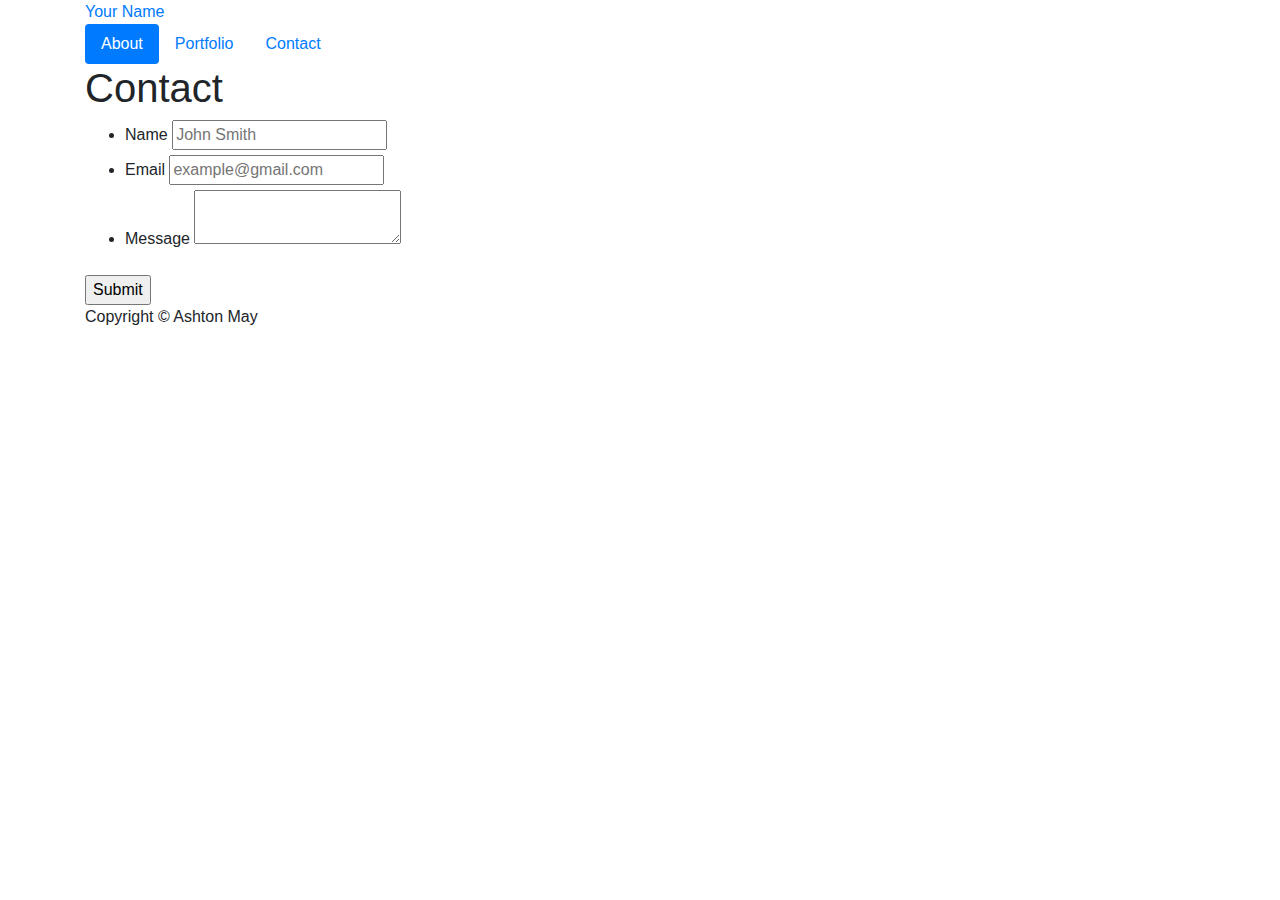
==== contact.html @ e2bc92fb "adds all docs to file" ====
<!doctype html>
<html lang="en-us">

<head>
  <meta charset="UTF-8">
  <title>Contact | Your Name</title>
  <link rel="stylesheet" type="text/css" href="assets/css/style.css">
  <link rel="stylesheet" href="https://stackpath.bootstrapcdn.com/bootstrap/4.3.1/css/bootstrap.min.css" integrity="sha384-ggOyR0iXCbMQv3Xipma34MD+dH/1fQ784/j6cY/iJTQUOhcWr7x9JvoRxT2MZw1T" crossorigin="anonymous">
</head>

<body>

  <header id="masthead">
    <div class="container">
      <a href="index.html" id="logo">Your Name</a>
      <nav>
        <ul class="nav nav-pills">
            <li class="nav-item">
              <a class="nav-link active" href="index.html">About</a>
            </li>
            <li class="nav-item">
              <a class="nav-link" href="portfolio.html">Portfolio</a>
            </li>
            <li class="nav-item">
              <a class="nav-link" href="contact.html">Contact</a>
              </li>
          </ul>
      </nav>
    </div>
  </header>

  <div id="main-container" class="container">
    <section class="main-section">
      <h1>Contact</h1>

      <form id="contact-form">
        <ul>
          <li>
            <label for="name">Name</label>
            <input type="text" id="name" name="name" placeholder="John Smith" required="required">
          </li>
          <li>
            <label for="email">Email</label>
            <input type="email" id="email" name="email" placeholder="example@gmail.com" required="required">
          </li>
          <li>
            <label for="message">Message</label>
            <textarea id="message" name="message" required="required"></textarea>
          </li>
        </ul>
        <input type="submit">
      </form>

    </section>

  </div>

  <footer>
    <div class="container">
      Copyright &copy; Ashton May 
    </div>
  </footer>
  <script src="https://code.jquery.com/jquery-3.3.1.slim.min.js" integrity="sha384-q8i/X+965DzO0rT7abK41JStQIAqVgRVzpbzo5smXKp4YfRvH+8abtTE1Pi6jizo" crossorigin="anonymous"></script>
<script src="https://cdnjs.cloudflare.com/ajax/libs/popper.js/1.14.7/umd/popper.min.js" integrity="sha384-UO2eT0CpHqdSJQ6hJty5KVphtPhzWj9WO1clHTMGa3JDZwrnQq4sF86dIHNDz0W1" crossorigin="anonymous"></script>
<script src="https://stackpath.bootstrapcdn.com/bootstrap/4.3.1/js/bootstrap.min.js" integrity="sha384-JjSmVgyd0p3pXB1rRibZUAYoIIy6OrQ6VrjIEaFf/nJGzIxFDsf4x0xIM+B07jRM" crossorigin="anonymous"></script>
</body>

</html>
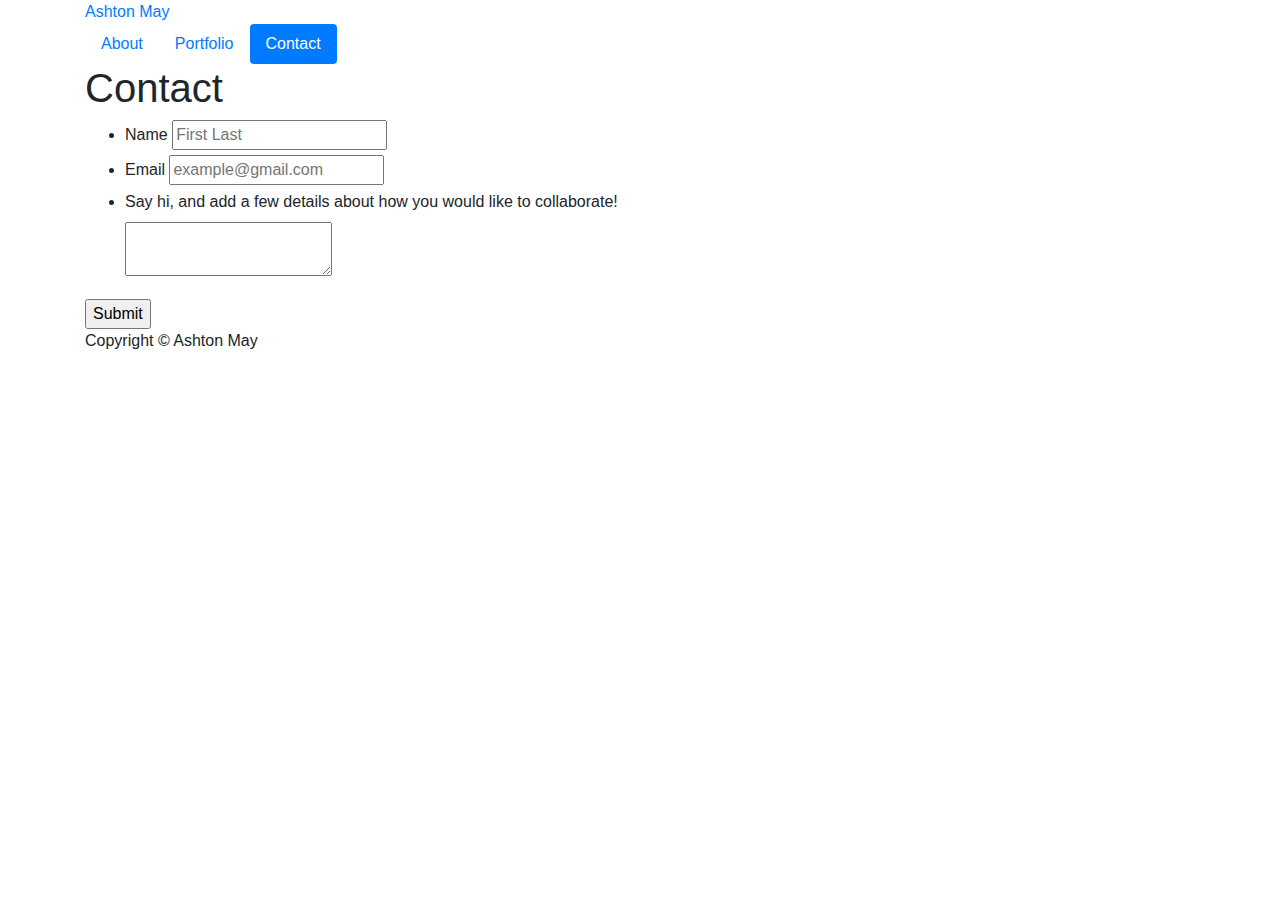
==== commit 76a0352b: "update bootstrap and personailze" ====
--- a/contact.html
+++ b/contact.html
@@ -3,7 +3,7 @@
 
 <head>
   <meta charset="UTF-8">
-  <title>Contact | Your Name</title>
+  <title>Contact | Ashton May</title>
   <link rel="stylesheet" type="text/css" href="assets/css/style.css">
   <link rel="stylesheet" href="https://stackpath.bootstrapcdn.com/bootstrap/4.3.1/css/bootstrap.min.css" integrity="sha384-ggOyR0iXCbMQv3Xipma34MD+dH/1fQ784/j6cY/iJTQUOhcWr7x9JvoRxT2MZw1T" crossorigin="anonymous">
 </head>
@@ -12,17 +12,17 @@
 
   <header id="masthead">
     <div class="container">
-      <a href="index.html" id="logo">Your Name</a>
+      <a href="index.html" id="logo">Ashton May</a>
       <nav>
         <ul class="nav nav-pills">
             <li class="nav-item">
-              <a class="nav-link active" href="index.html">About</a>
+              <a class="nav-link" href="index.html">About</a>
             </li>
             <li class="nav-item">
               <a class="nav-link" href="portfolio.html">Portfolio</a>
             </li>
             <li class="nav-item">
-              <a class="nav-link" href="contact.html">Contact</a>
+              <a class="nav-link active" href="contact.html">Contact</a>
               </li>
           </ul>
       </nav>
@@ -37,16 +37,16 @@
         <ul>
           <li>
             <label for="name">Name</label>
-            <input type="text" id="name" name="name" placeholder="John Smith" required="required">
+            <input type="text" id="name" name="name" placeholder="First Last" required="required">
           </li>
           <li>
             <label for="email">Email</label>
             <input type="email" id="email" name="email" placeholder="example@gmail.com" required="required">
           </li>
           <li>
-            <label for="message">Message</label>
-            <textarea id="message" name="message" required="required"></textarea>
+            <label for="message">Say hi, and add a few details about how you would like to collaborate!</label>
           </li>
+        <textarea id="message" name="message" required="required"></textarea>
         </ul>
         <input type="submit">
       </form>
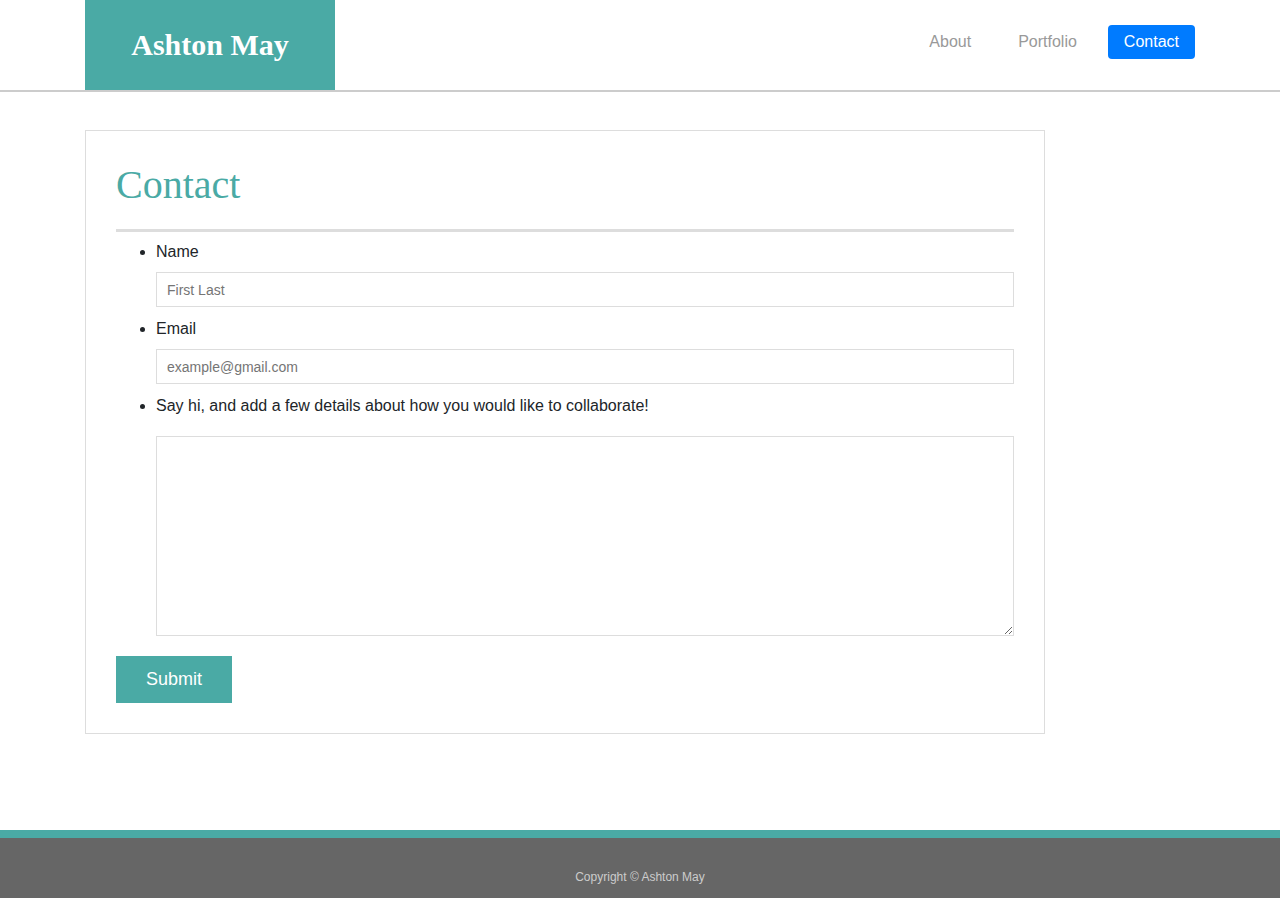
==== commit 62e9d957: "corrected errors" ====
--- a/contact.html
+++ b/contact.html
@@ -4,7 +4,8 @@
 <head>
   <meta charset="UTF-8">
   <title>Contact | Ashton May</title>
-  <link rel="stylesheet" type="text/css" href="assets/css/style.css">
+  <link rel="reset" type="text/css" href="assets/reset.css">
+  <link rel="stylesheet" type="text/css" href="assets/style.css">
   <link rel="stylesheet" href="https://stackpath.bootstrapcdn.com/bootstrap/4.3.1/css/bootstrap.min.css" integrity="sha384-ggOyR0iXCbMQv3Xipma34MD+dH/1fQ784/j6cY/iJTQUOhcWr7x9JvoRxT2MZw1T" crossorigin="anonymous">
 </head>
 
--- a/assets/style.css
+++ b/assets/style.css
@@ -0,0 +1,218 @@
+body {
+    font-family: Arial, "Helvetica Neue", Helvetica, sans-serif;
+    font-size: 18px;
+    line-height: 34px;
+    color: #777777;
+    background: url("../images/concrete_seamless.png");
+  }
+  
+  * {
+    box-sizing: border-box;
+  }
+  
+  /* general */
+  
+  .container {
+    width: 100%;
+    max-width: 960px;
+    margin: 0 auto;
+    clear: both;
+  }
+  
+  h1,
+  h2,
+  h3,
+  p {
+    margin-bottom: 20px;
+  }
+  
+  p:last-child {
+    margin-bottom: 0;
+  }
+  
+  h1,
+  h2,
+  h3 {
+    font-family: Georgia, Times, "Times New Roman", serif;
+    font-weight: 700;
+    color: #4aaaa5;
+  }
+  
+  h1 {
+    padding-bottom: 20px;
+    font-size: 30px;
+    line-height: 49px;
+    border-bottom: 3px solid #dddddd;
+  }
+  
+  h2,
+  h3 {
+    font-size: 22px;
+  }
+  
+  /* header */
+  
+  #masthead {
+    position: fixed;
+    z-index: 99;
+    width: 100%;
+    margin: 0 0 30px;
+    overflow: auto;
+    color: #ffffff;
+    background: #ffffff;
+    border-bottom: 2px solid #cccccc;
+  }
+  
+  #logo {
+    float: left;
+    width: 250px;
+    height: 90px;
+    font-family: Georgia, Times, "Times New Roman", serif;
+    font-size: 30px;
+    font-weight: 700;
+    line-height: 90px;
+    color: #ffffff;
+    text-align: center;
+    text-decoration: none;
+    background: #4aaaa5;
+  }
+  
+  nav {
+    float: right;
+    margin-top: 25px;
+  }
+  
+  nav a {
+    display: inline-block;
+    padding-left: 15px;
+    margin-left: 15px;
+    line-height: 18px;
+    color: #999;
+    text-decoration: none;
+    border-left: 1px solid #efefef;
+  }
+  
+  nav a:first-child {
+    border-left: 0 none;
+  }
+  
+  /* footer */
+  
+  footer {
+    padding: 30px 0;
+    clear: both;
+    font-size: 12px;
+    color: #ffffff;
+    color: #cccccc;
+    text-align: center;
+    background: #666666;
+    border-top: 8px solid #4aaaa5;
+    height: 50px;
+  }
+  
+  h3, h2 {
+    padding-bottom: 20px;
+    margin-bottom: 15px;
+    line-height: 22px;
+    border-bottom: 2px solid #eeeeee;
+  }
+  
+  /* main */
+  
+  #main-container {
+    padding-top: 130px;
+    min-height: calc(100vh - 70px);
+  }
+  
+  .main-section {
+    float: left;
+    width: 100%;
+    max-width: 960px;
+    padding: 30px;
+    margin: 0 0 40px;
+    background: #ffffff;
+    border: 1px solid #dddddd;
+  }
+  
+  /* portfolio page */
+  
+  .work {
+    position: relative;
+    float: left;
+    width: 274px;
+    margin: 20px 0 25px 40px;
+    overflow: auto;
+  }
+  
+  /* .work:nth-child(even) {
+    margin-right: 40px;
+  } */
+  
+  .work img {
+    width: 100%;
+    border: 0 none;
+    opacity: 0.8;
+  }
+  
+  .work h3 {
+    position: absolute;
+    bottom: 20px;
+    width: 100%;
+    padding: 15px;
+    margin-bottom: 0;
+    font-weight: 300;
+    line-height: 30px;
+    color: #ffffff;
+    text-align: center;
+    background: #4aaaa5;
+    border-bottom: 0;
+  }
+  
+  .auth-image {
+    float: left;
+    width: 400px;
+    height: auto;
+    margin-top: 10px;
+    margin-right: 25px;
+  }
+  
+  /* contact page */
+  
+  #contact-form ul {
+    margin-bottom: 20px;
+  }
+  
+  #contact-form li {
+    margin-bottom: 10px;
+  }
+  
+  label,
+  input[type=text],
+  input[type=email],
+  textarea {
+    display: block;
+    width: 100%;
+  }
+  
+  input[type=text],
+  input[type=email],
+  textarea {
+    height: 35px;
+    padding: 0 10px;
+    font-size: 14px;
+    border: 1px solid #dddddd;
+  }
+  
+  textarea {
+    height: 200px;
+  }
+  
+  input[type=submit] {
+    padding: 10px 30px;
+    font-size: 18px;
+    color: #ffffff;
+    cursor: pointer;
+    background: #4aaaa5;
+    border: 0 none;
+  }
+  